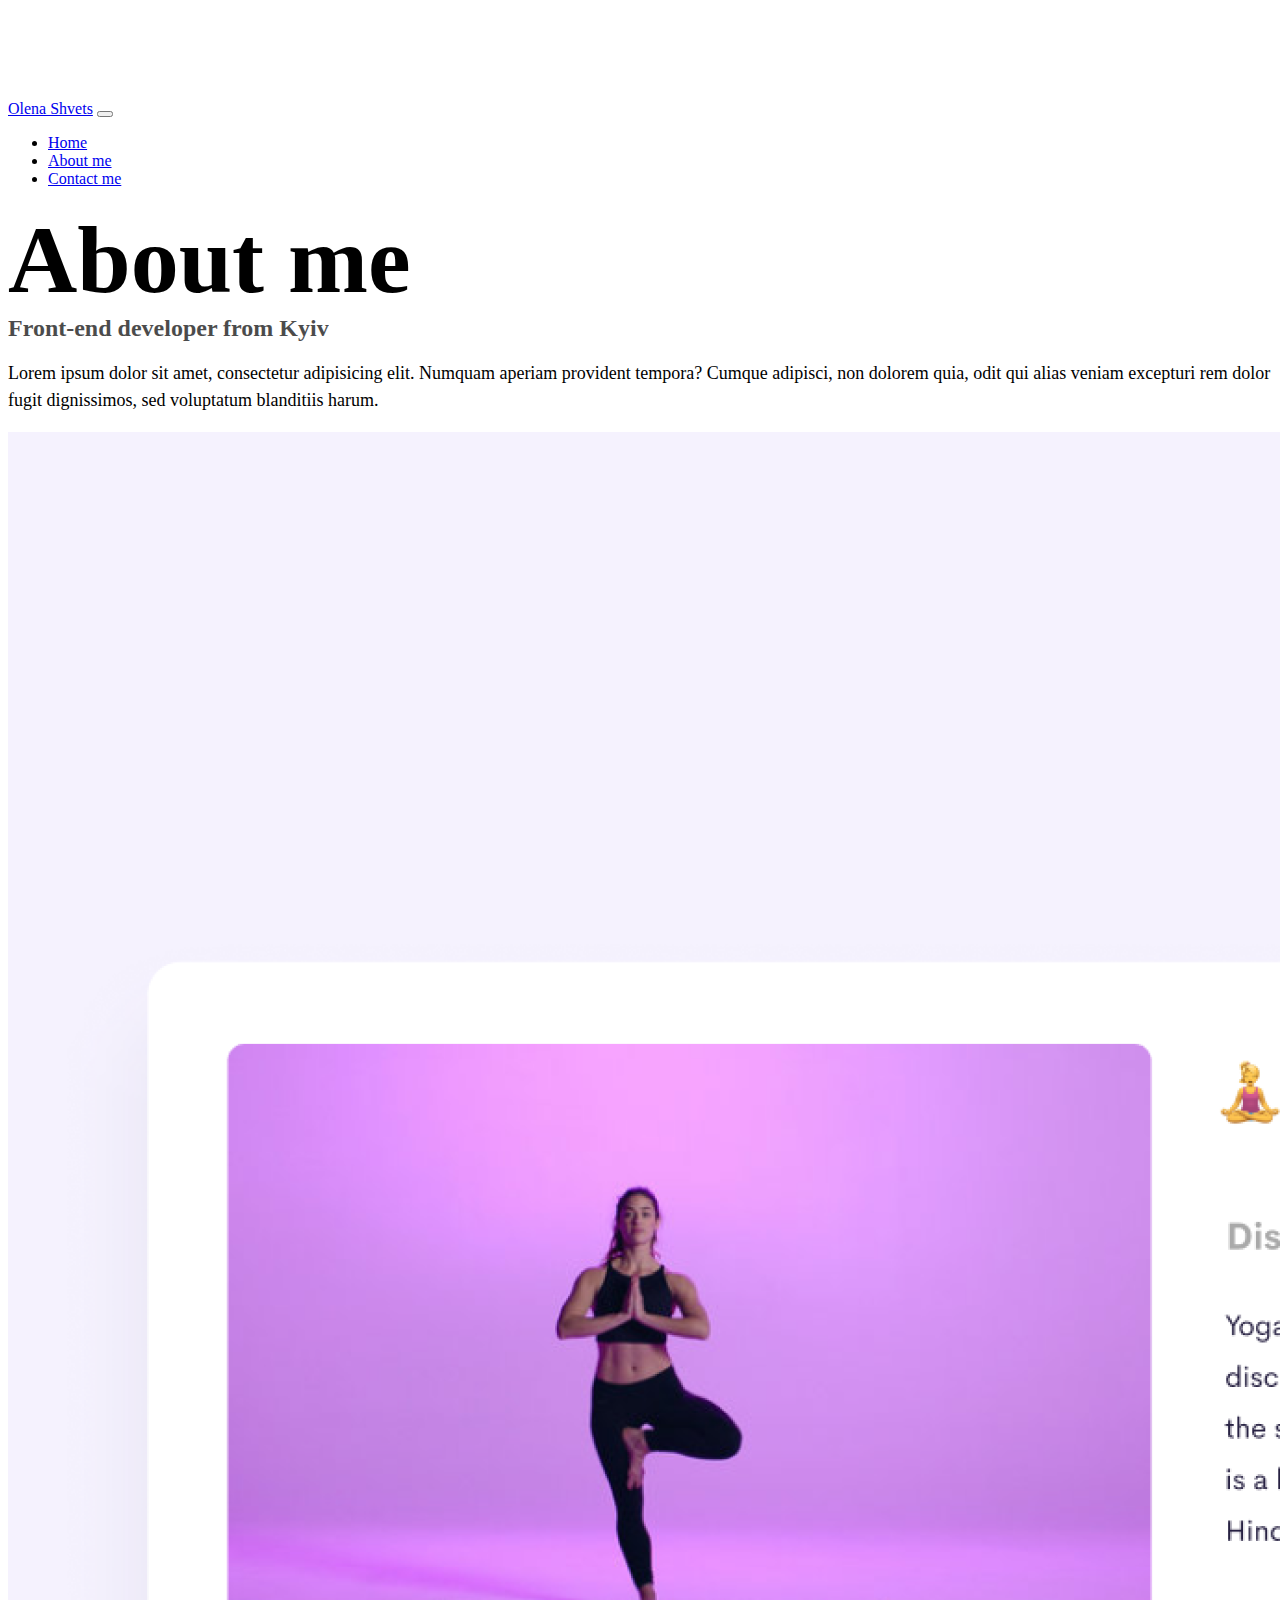
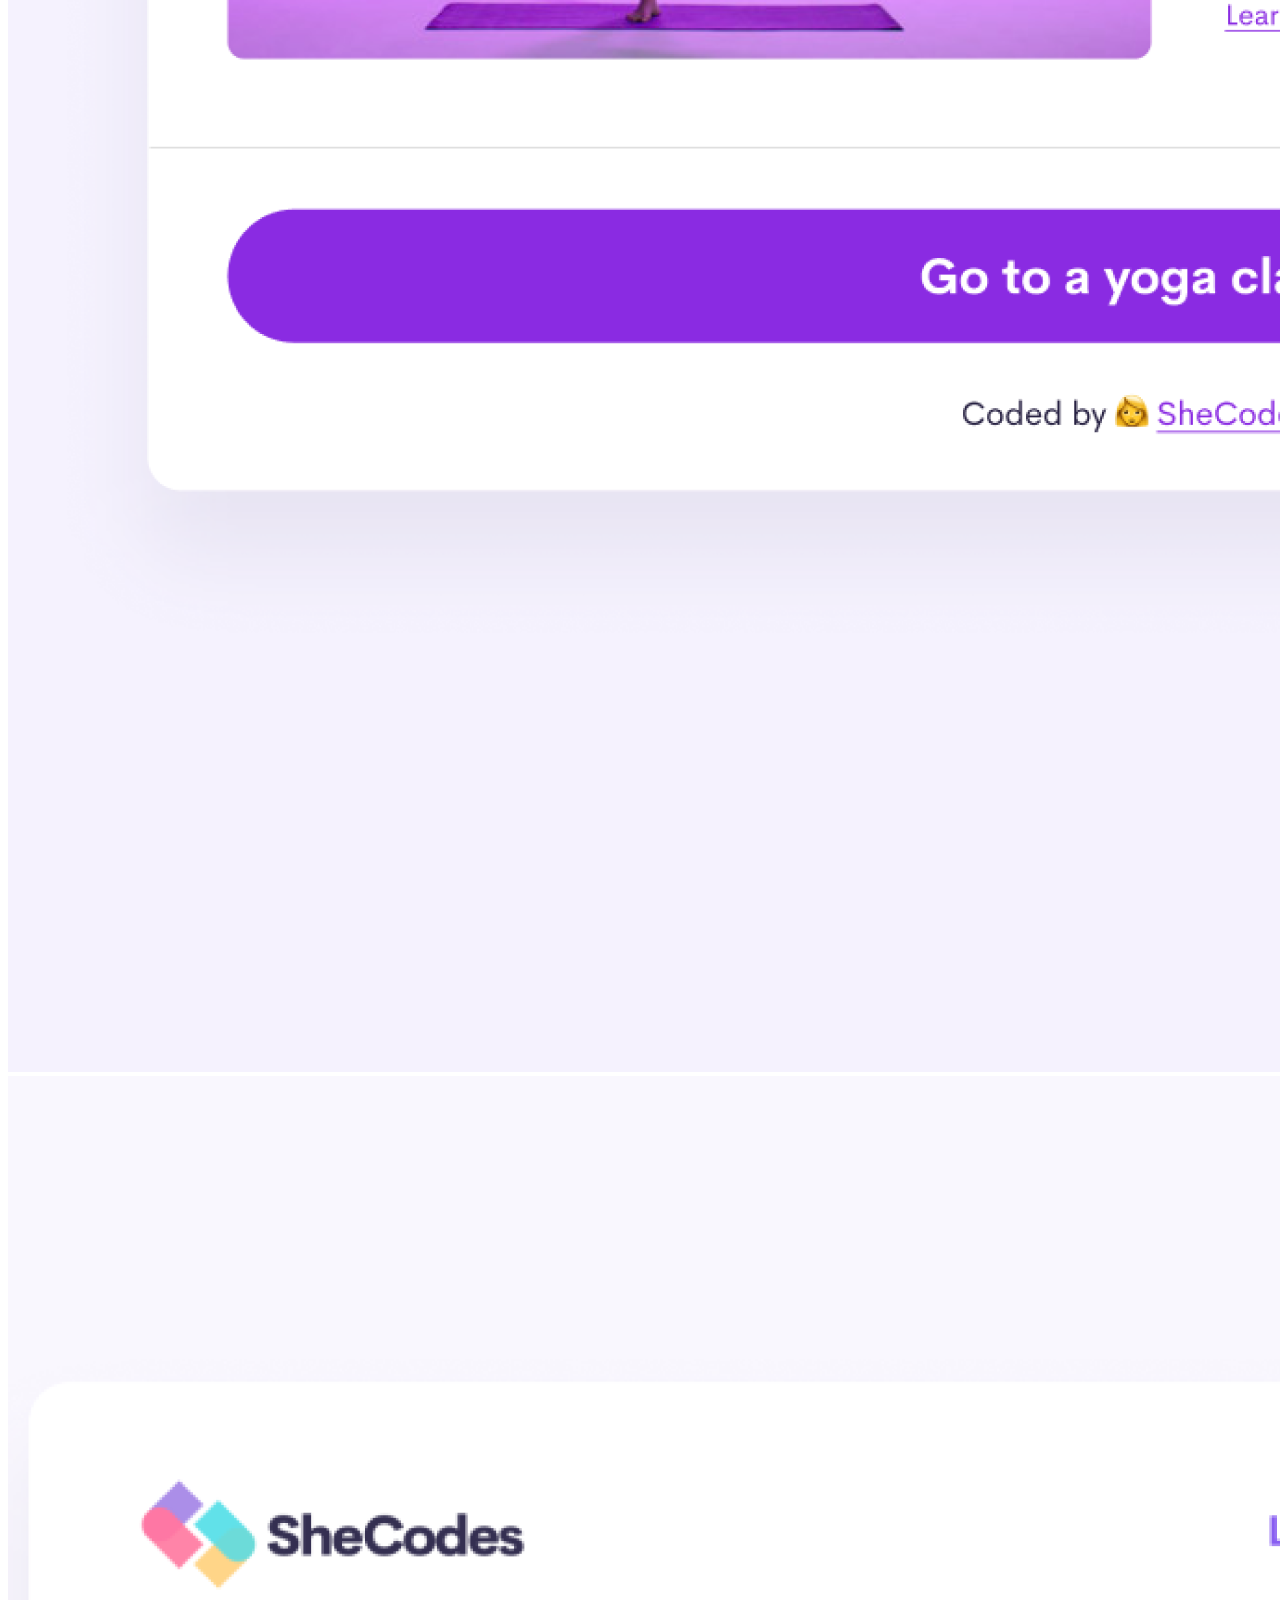
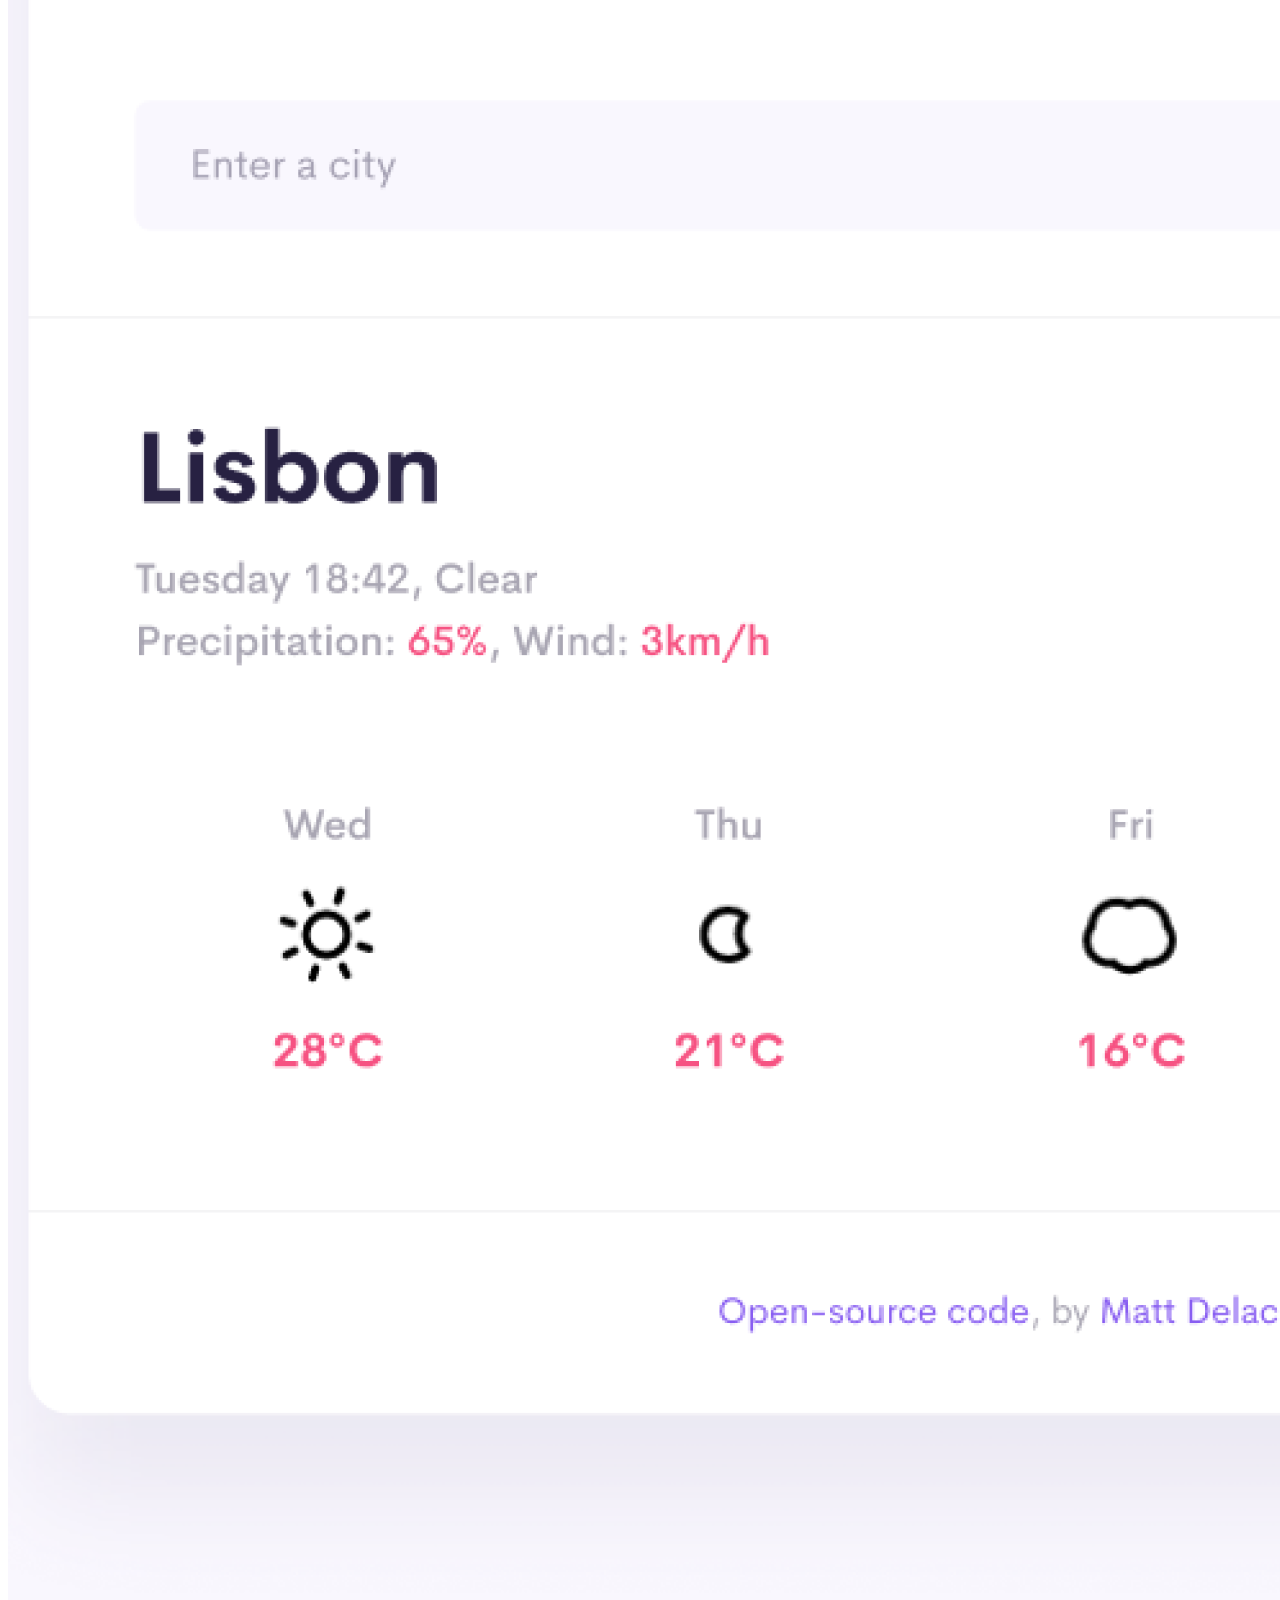
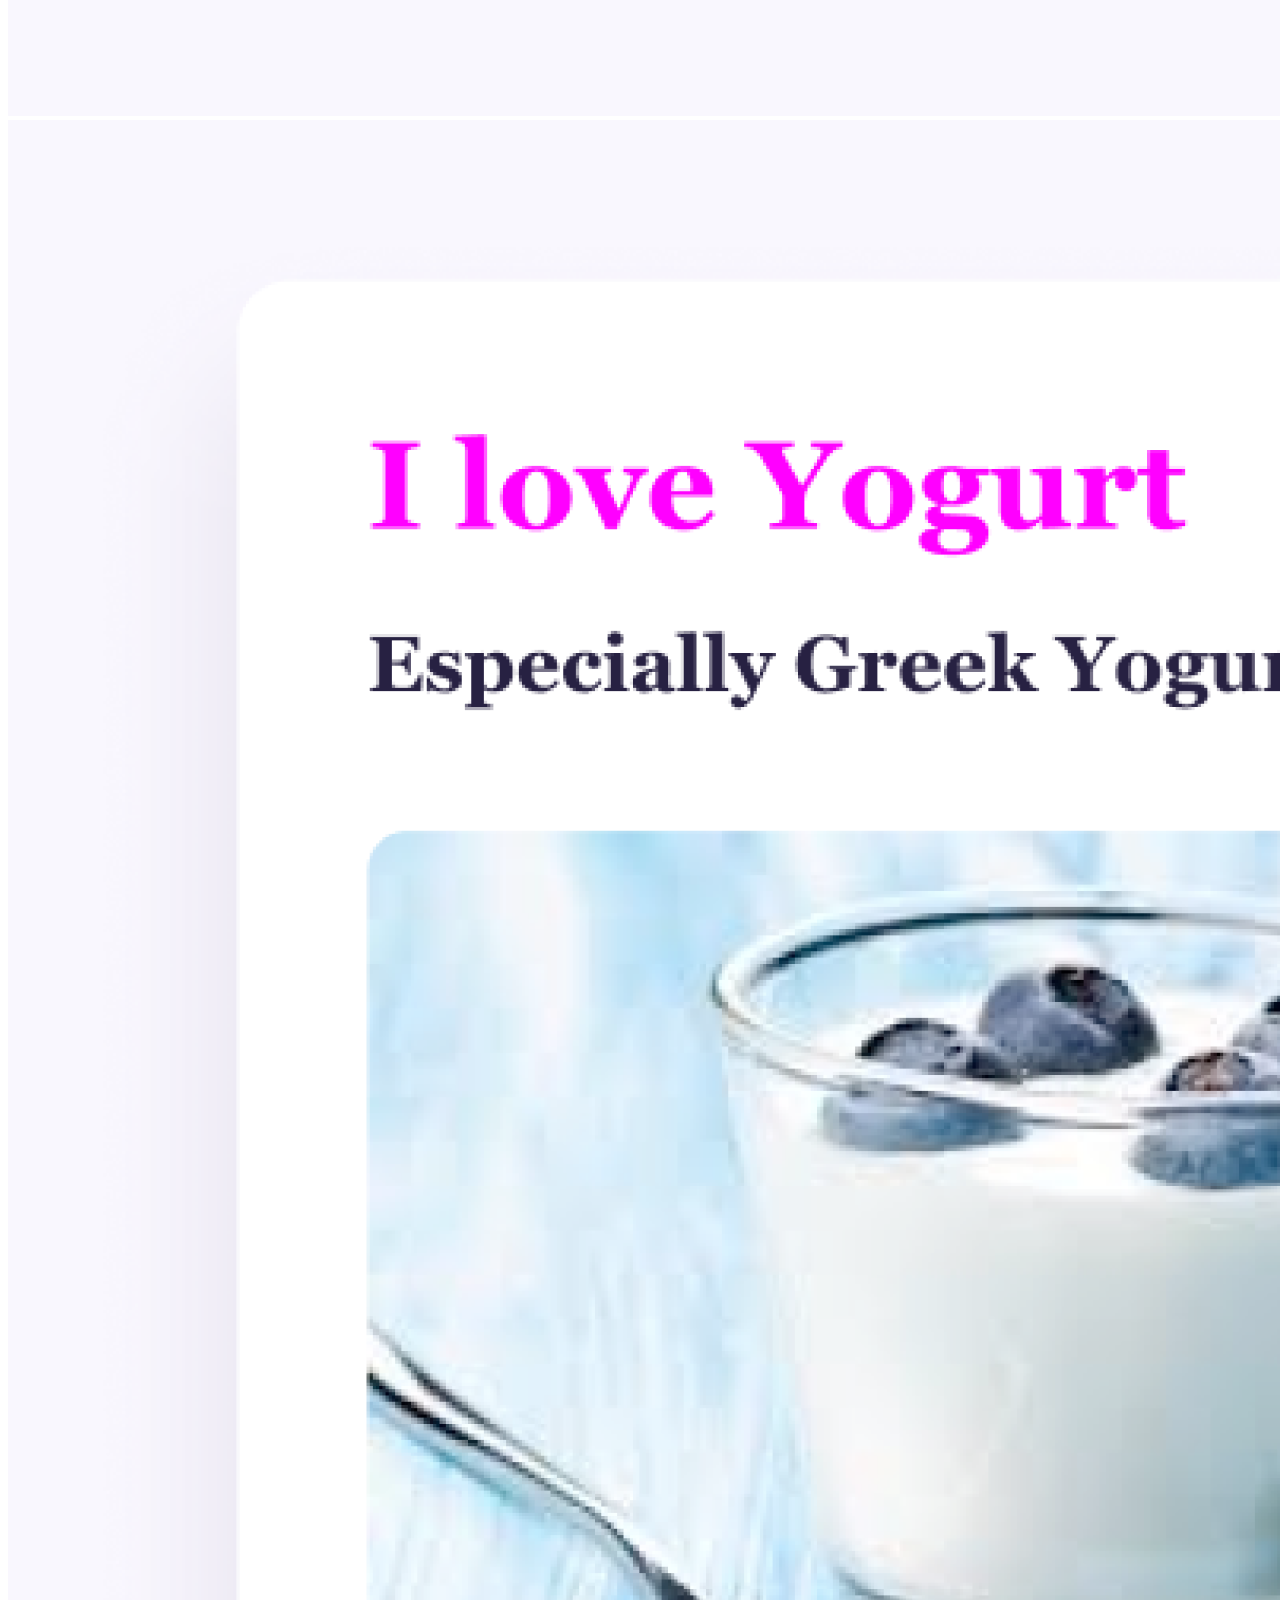
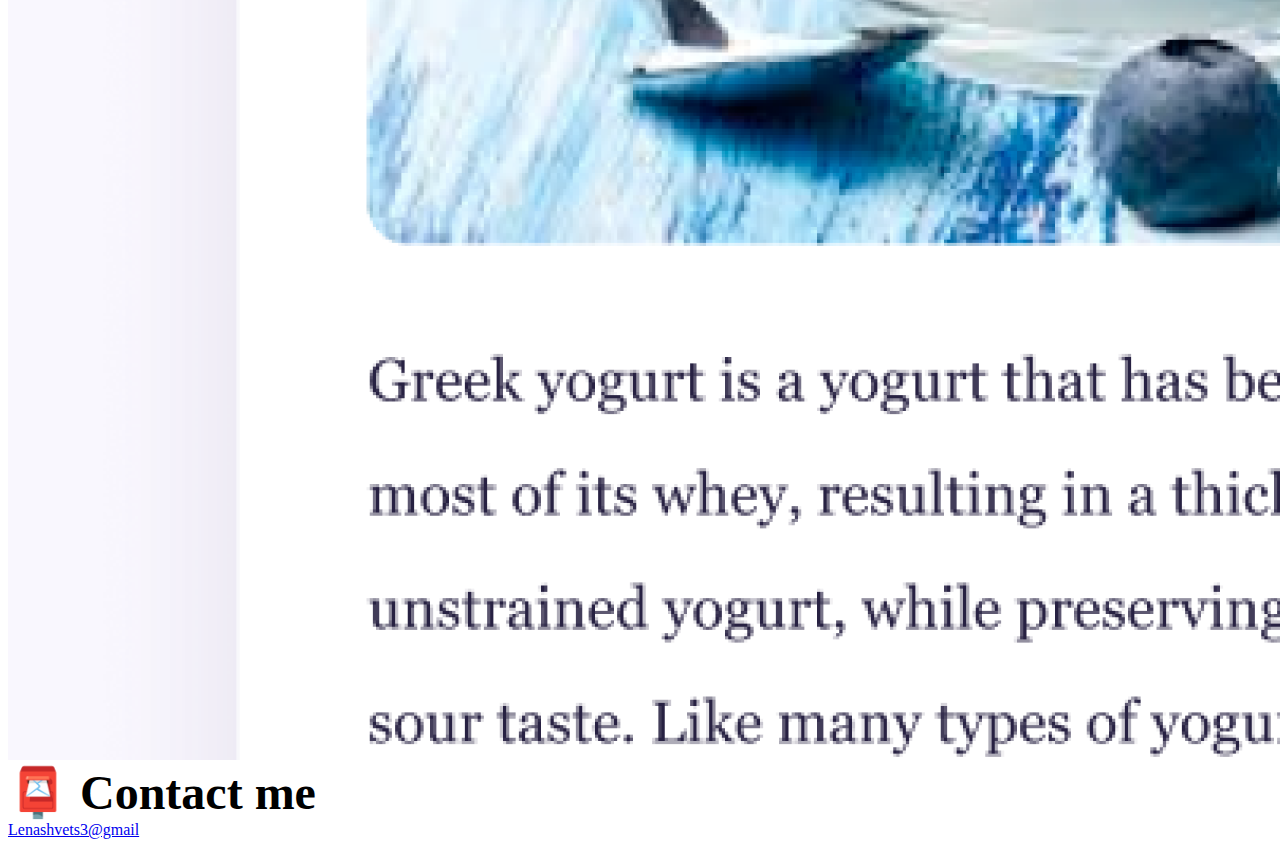
==== about.html @ 5d27a702 "created HTML, CSS files" ====
<!DOCTYPE html>
<html lang="en">
  <head>
    <meta charset="UTF-8" />
    <meta http-equiv="X-UA-Compatible" content="IE=edge" />
    <meta name="viewport" content="width=device-width, initial-scale=1.0" />
    <link
      href="https://cdn.jsdelivr.net/npm/bootstrap@5.0.0-beta2/dist/css/bootstrap.min.css"
      rel="stylesheet"
      integrity="sha384-BmbxuPwQa2lc/FVzBcNJ7UAyJxM6wuqIj61tLrc4wSX0szH/Ev+nYRRuWlolflfl"
      crossorigin="anonymous"
    />
    <script
      src="https://cdn.jsdelivr.net/npm/bootstrap@5.0.0-beta2/dist/js/bootstrap.bundle.min.js"
      integrity="sha384-b5kHyXgcpbZJO/tY9Ul7kGkf1S0CWuKcCD38l8YkeH8z8QjE0GmW1gYU5S9FOnJ0"
      crossorigin="anonymous"
    ></script>
    <link rel="stylesheet" href="style.css" />
    <title>About Olena Shvets</title>
  </head>
  <body>
    <nav class="navbar navbar-expand-lg navbar-light bg-light fixed-top">
      <div class="container">
        <a class="navbar-brand" href="index.html">Olena Shvets</a>
        <button
          class="navbar-toggler"
          type="button"
          data-bs-toggle="collapse"
          data-bs-target="#navbarNav"
          aria-controls="navbarNav"
          aria-expanded="false"
          aria-label="Toggle navigation"
        >
          <span class="navbar-toggler-icon"></span>
        </button>
        <div class="collapse navbar-collapse" id="navbarNav">
          <ul class="navbar-nav">
            <li class="nav-item">
              <a class="nav-link" aria-current="page" href="index.html">Home</a>
            </li>
            <li class="nav-item">
              <a class="nav-link active" href="about.html">About me</a>
            </li>
            <li class="nav-item">
              <a class="nav-link" href="about.html#contact">Contact me</a>
            </li>
          </ul>
        </div>
      </div>
    </nav>
    <h1 class="text-center">About me</h1>
    <h3 class="text-center">Front-end developer from Kyiv</h3>
    <div class="about-paragraphs text-center">
      <p>
        Lorem ipsum dolor sit amet, consectetur adipisicing elit. Numquam
        aperiam provident tempora? Cumque adipisci, non dolorem quia, odit qui
        alias veniam excepturi rem dolor fugit dignissimos, sed voluptatum
        blanditiis harum.
      </p>
    </div>
    <div class="container">
      <div class="row">
        <div class="col-sm-4">
          <img src="images/yoga.png" class="img-fluid p-2 shadow rounded" />
        </div>
        <div class="col-sm-4">
          <img src="images/weather.png" class="img-fluid p-2 shadow rounded" />
        </div>
        <div class="col-sm-4">
          <img src="images/yogurt.png" class="img-fluid p-2 shadow rounded" />
        </div>
      </div>
    </div>
    <div id="contact" class="mt-5">
      <h2 class="text-center">📮 Contact me</h2>
      <a href="mailto:Lenashvets3@gmail" class="email-link"
        >Lenashvets3@gmail</a
      >
    </div>
  </body>
</html>
---- style.css ----
:root {
  --primary-color: #6c63ff;
  --secondary-color: #f5f2fe;
  --box-shadow: 0 5px 10px rgba(0, 0, 0, 0.3);
}

body {
  margin-top: 100px;
}

h1,
h2,
h3 {
  margin: 0;
}

h1 {
  font-size: 96px;
}

h2 {
  font-size: 48px;
}

h3 {
  font-size: 24px;
  opacity: 0.7;
}

p {
  font-size: 18px;
  line-height: 1.5;
}

.navigation-links {
  display: flex;
  margin-top: 40px;
  justify-content: center;
}

.navigation-links a {
  margin: 20px;
}
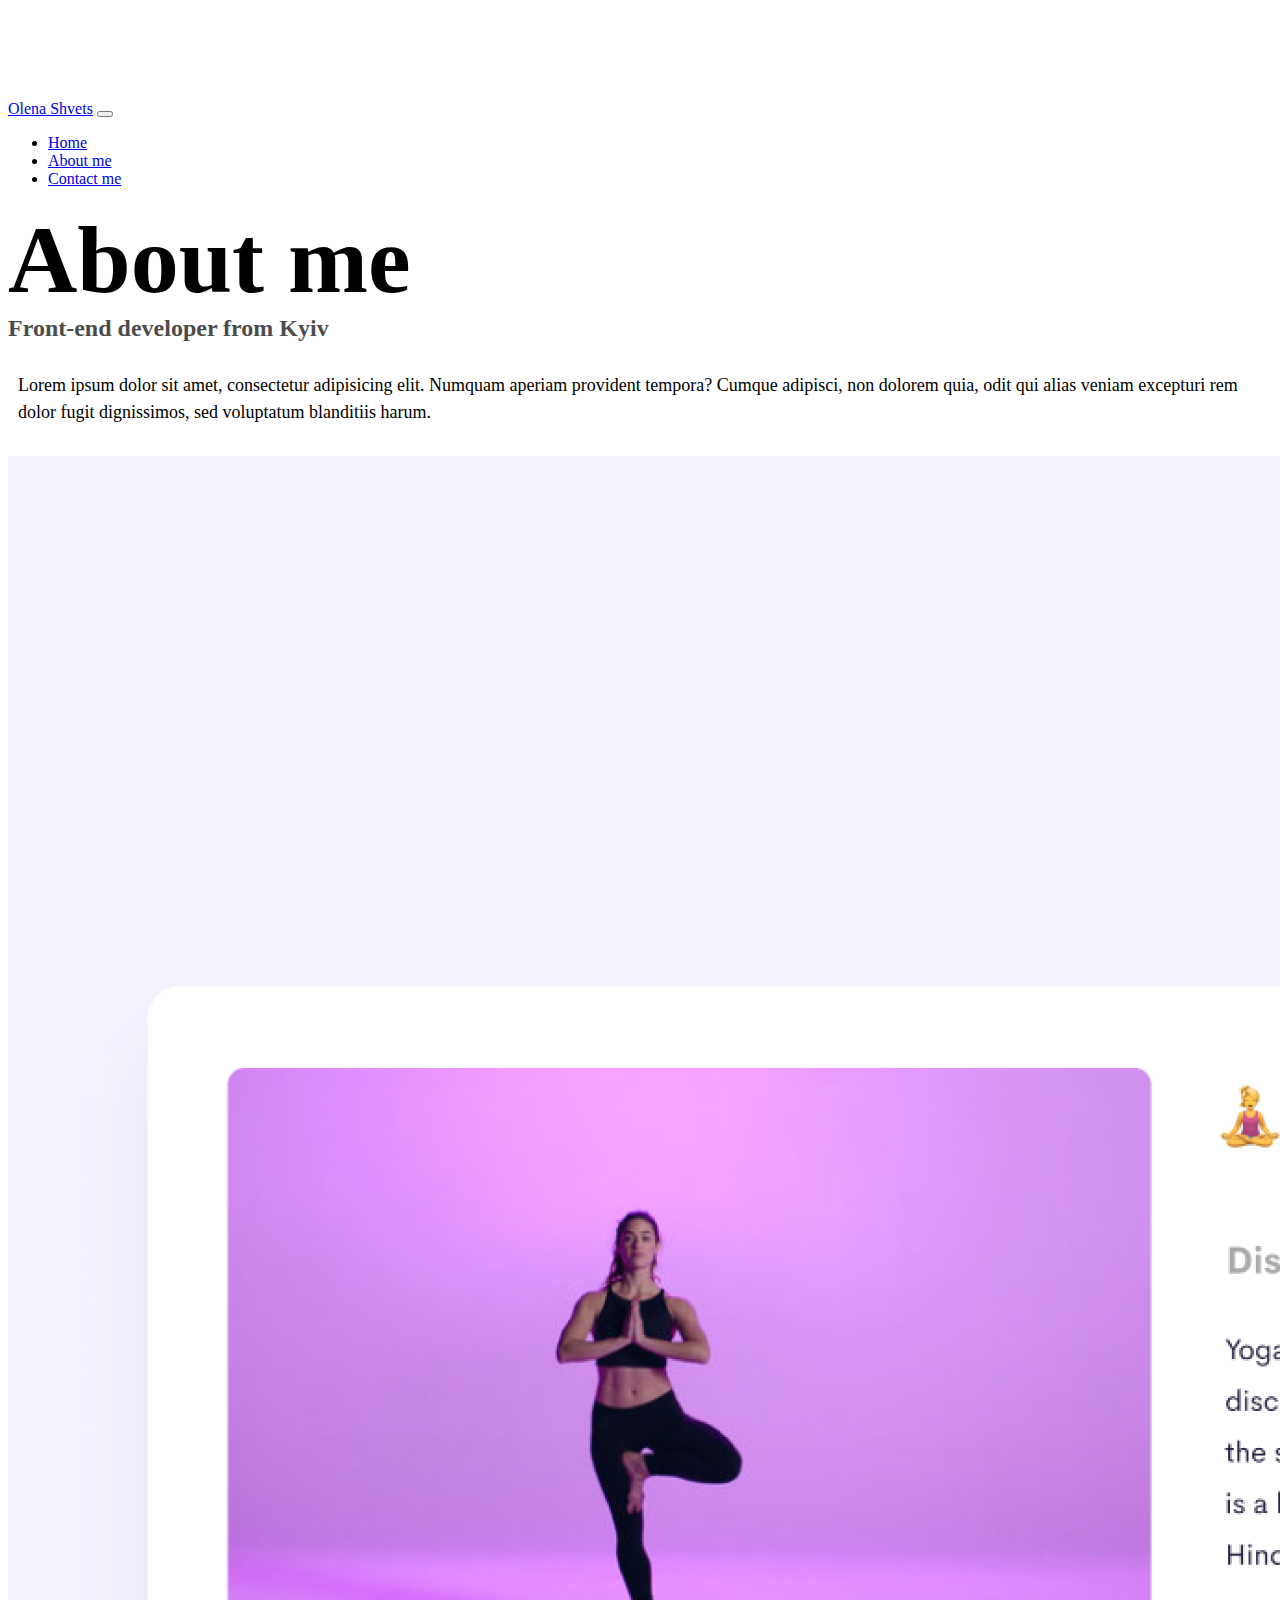
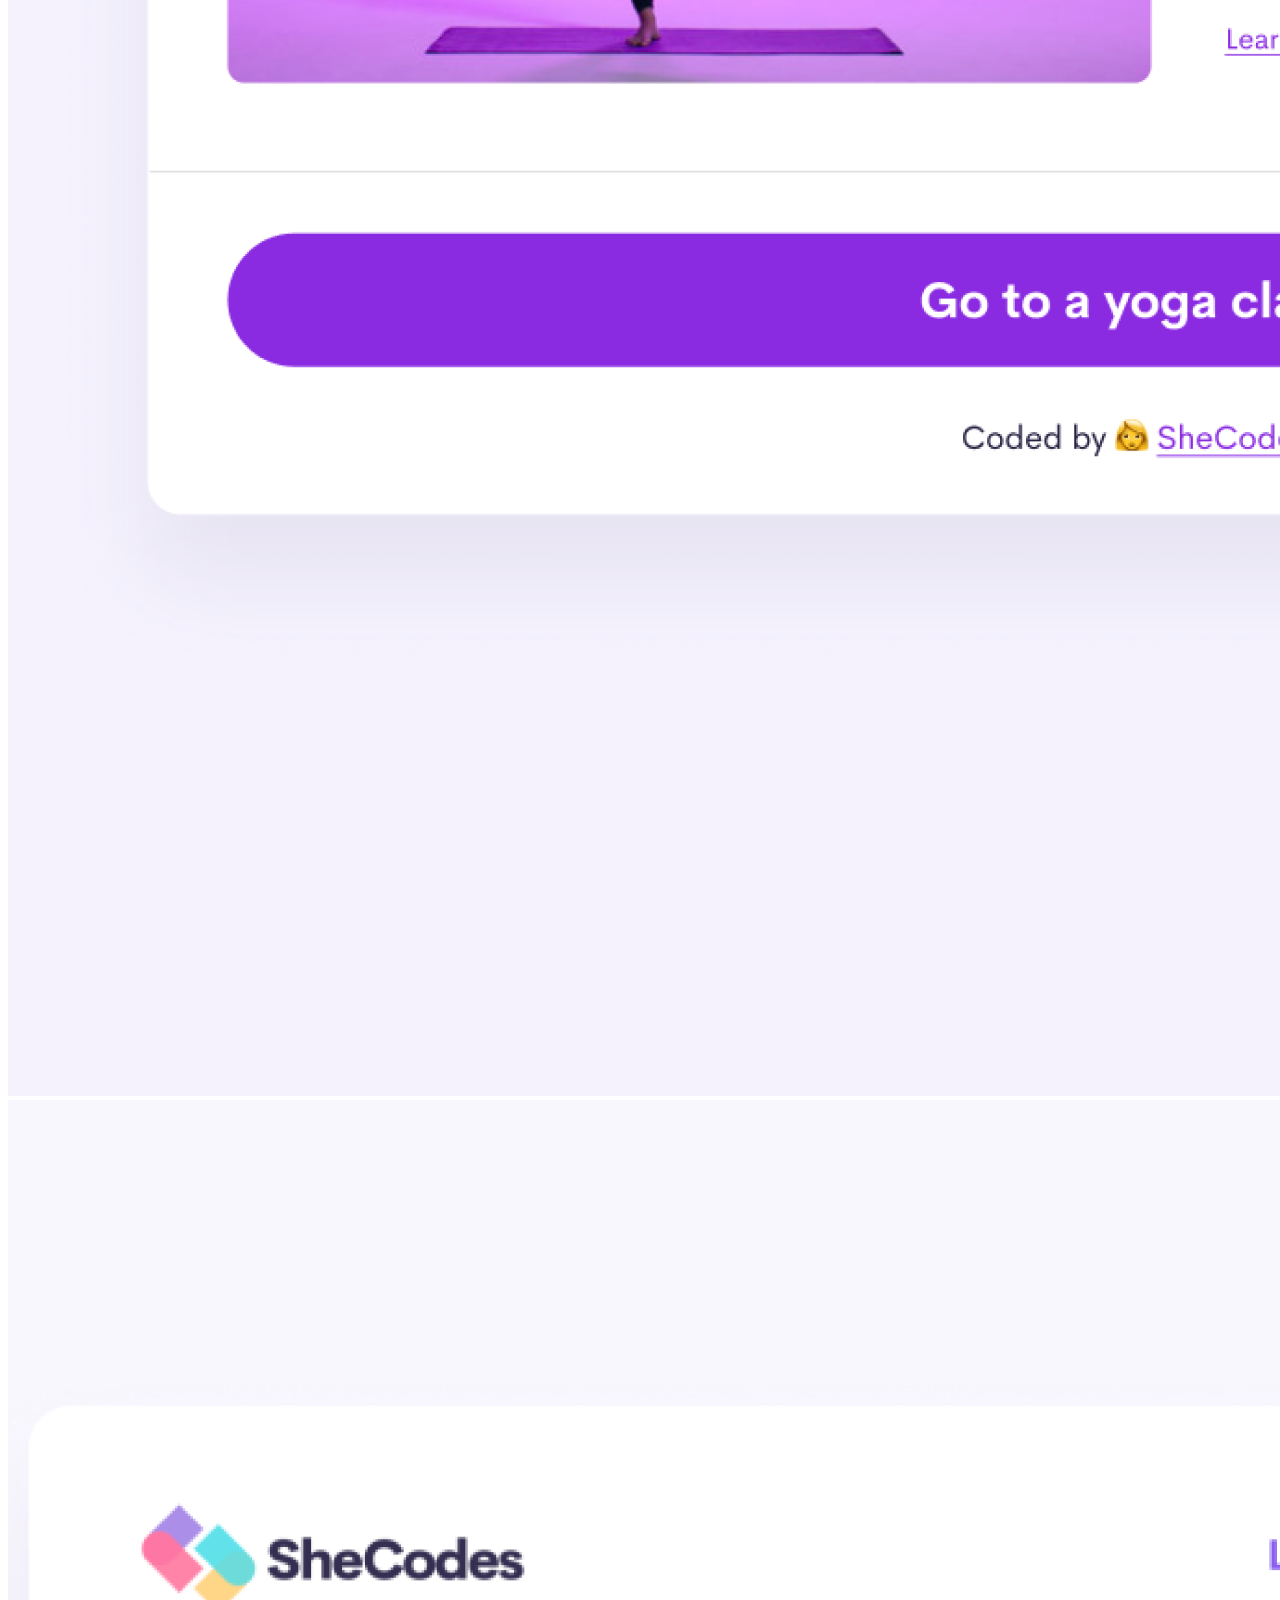
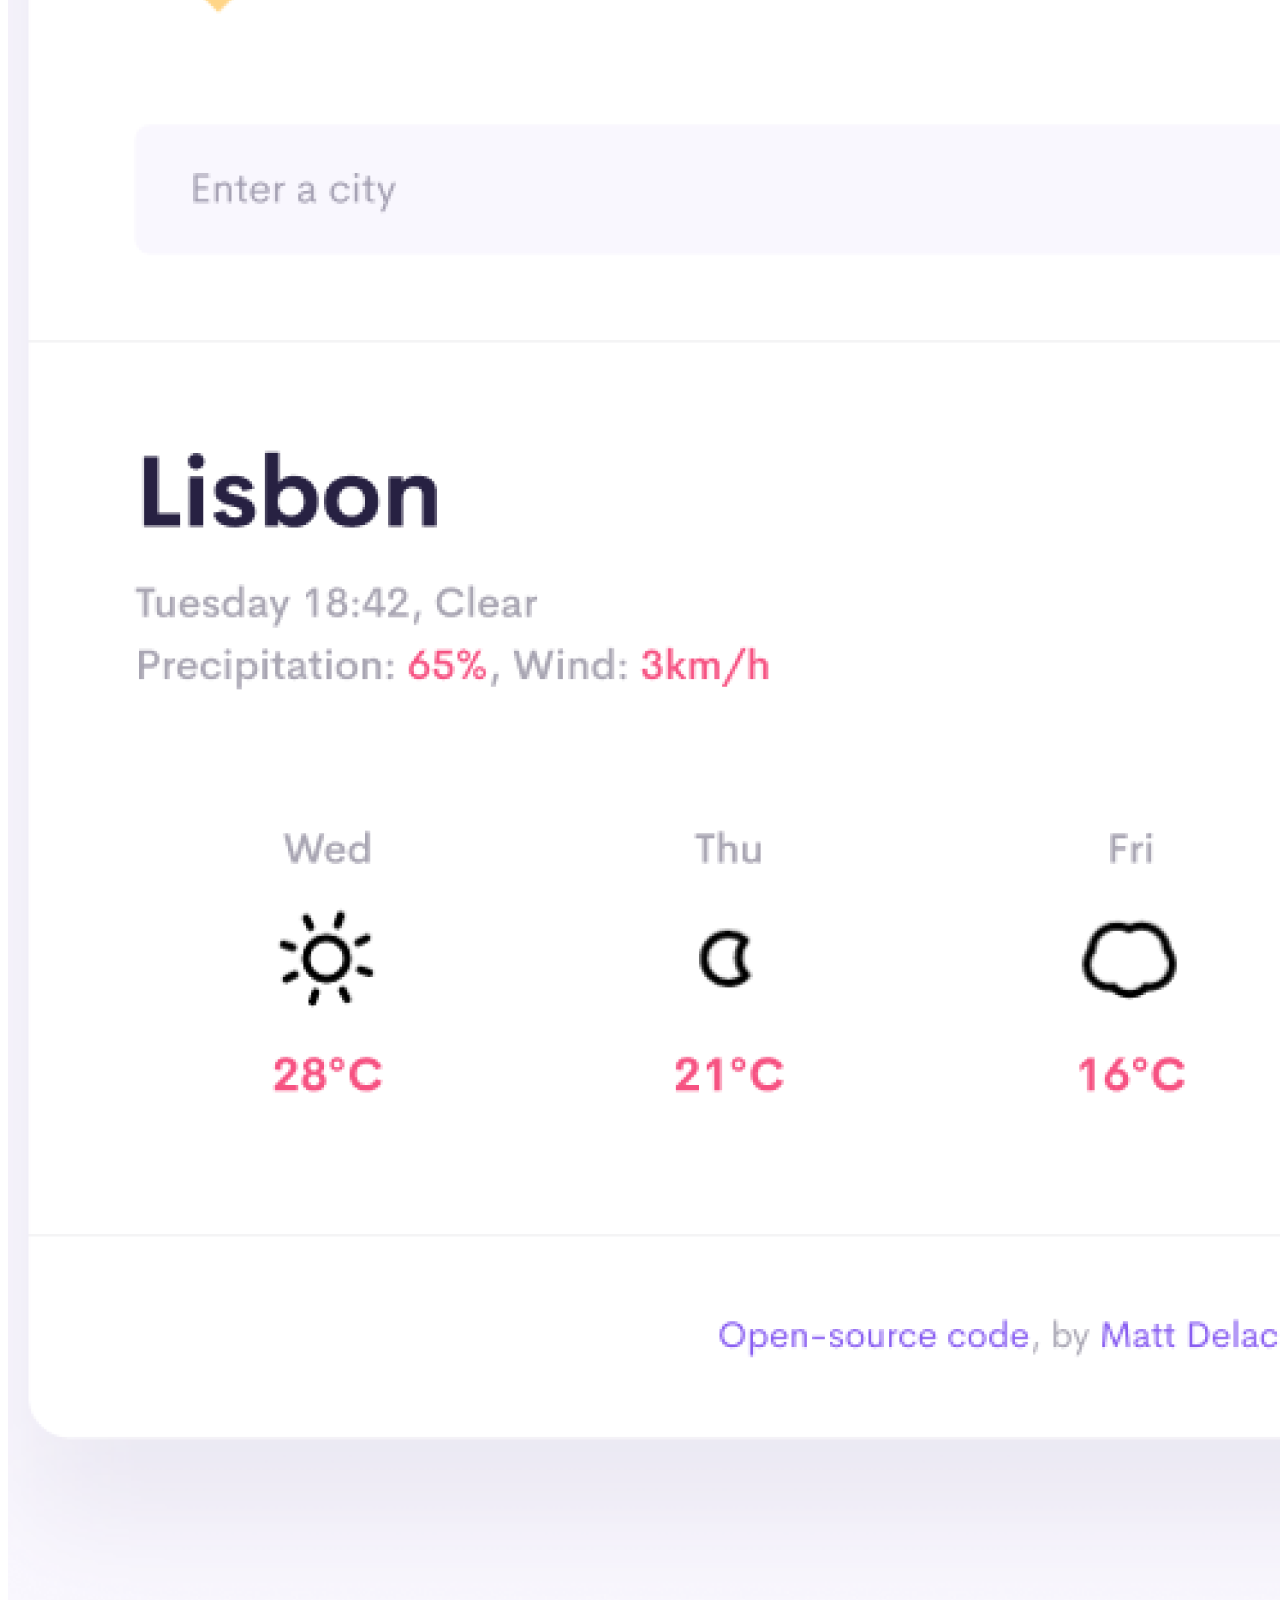
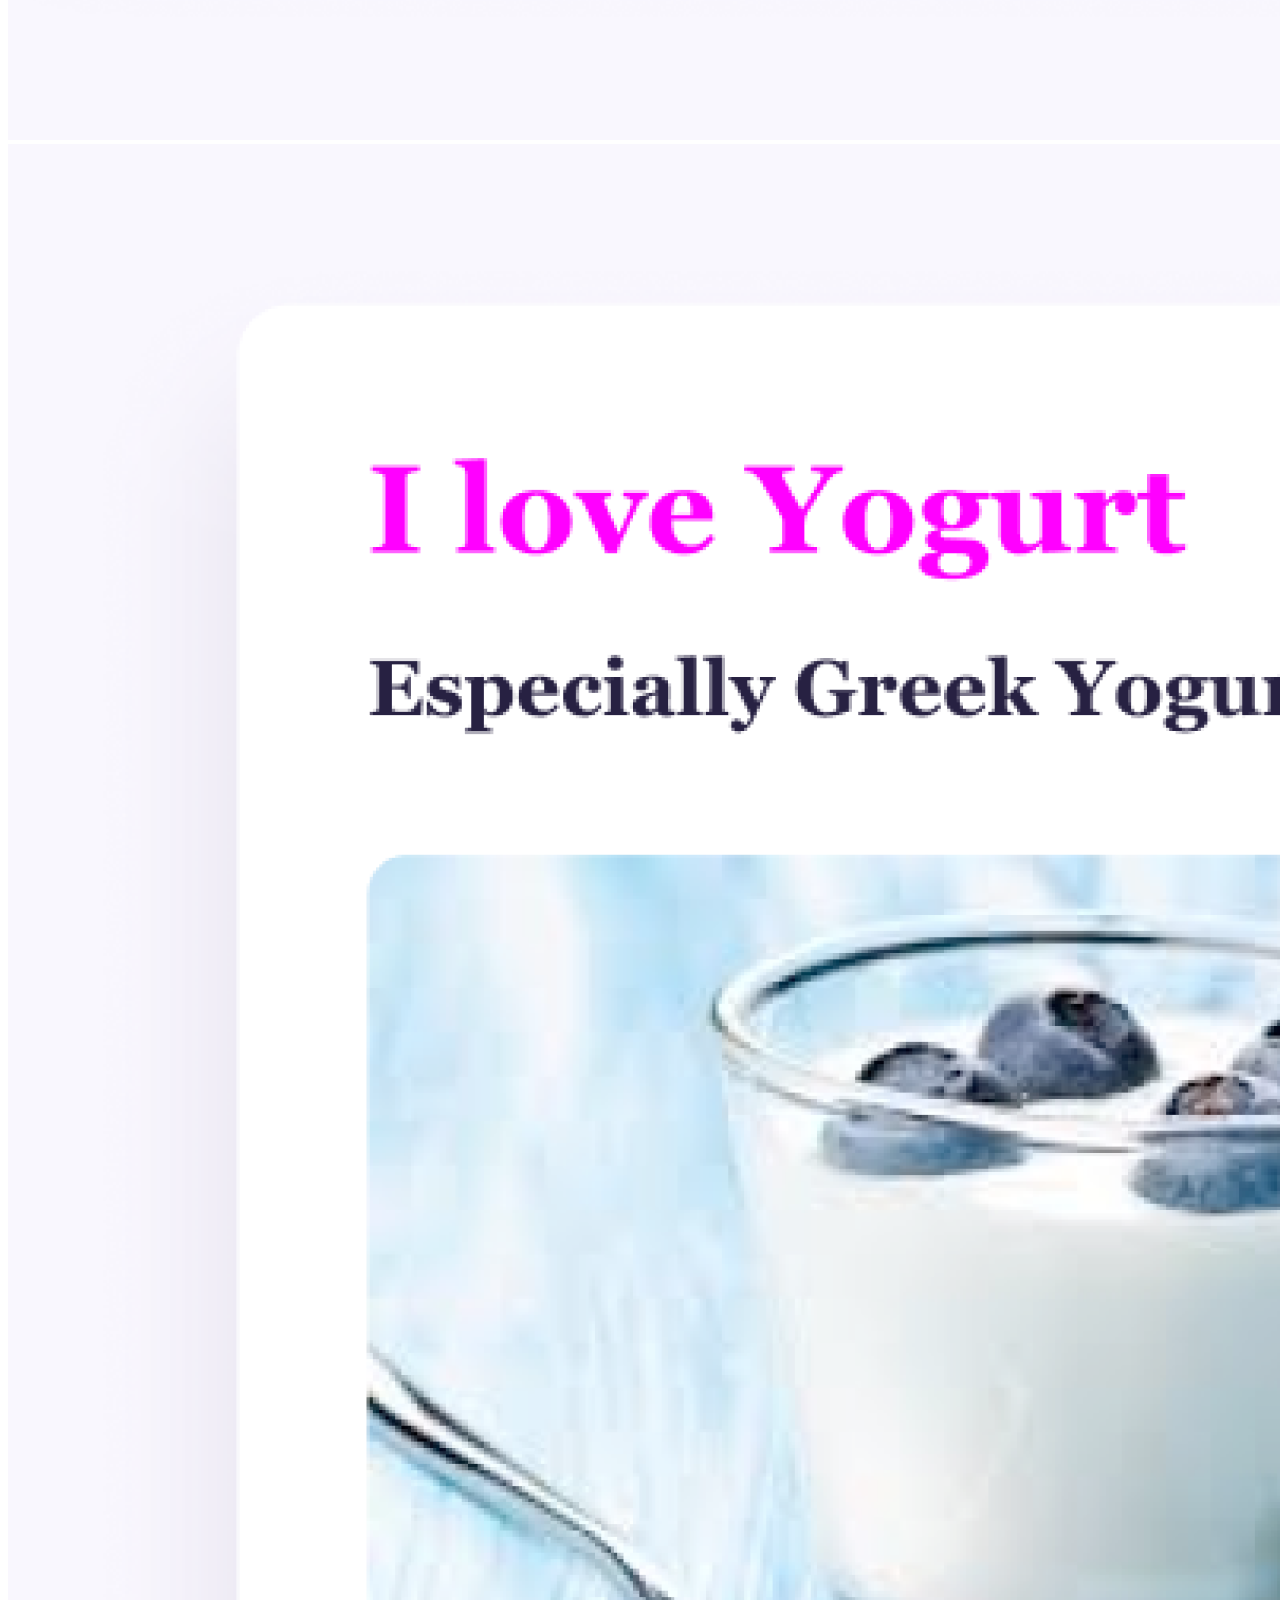
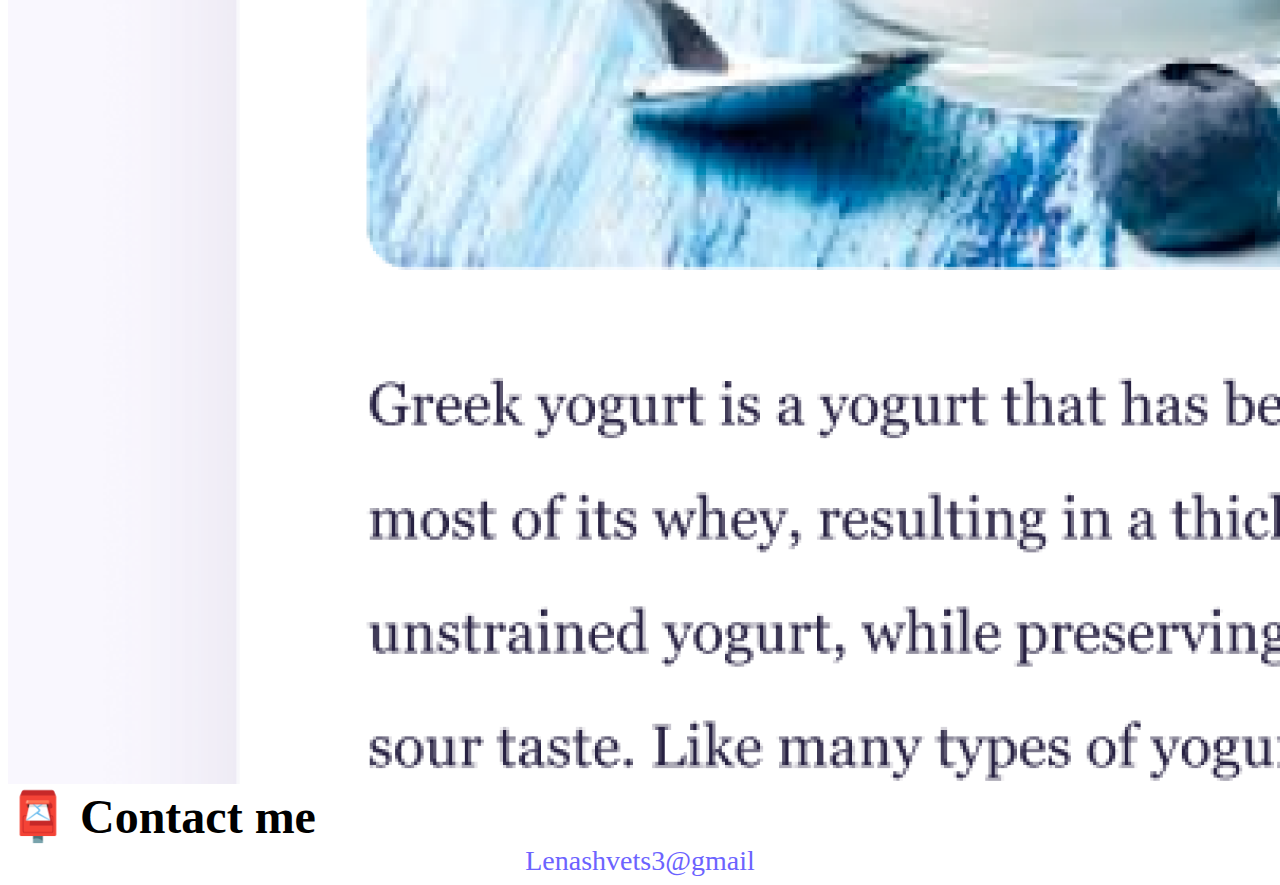
==== commit 760a579e: "Made website SEO friendly" ====
--- a/about.html
+++ b/about.html
@@ -17,11 +17,15 @@
     ></script>
     <link rel="stylesheet" href="style.css" />
     <title>About Olena Shvets</title>
+    <meta
+      name="description"
+      content="Olena Shvets - Front-end developer from Kyiv, Ukraine, projects, Contact job inquiries"
+    />
   </head>
   <body>
     <nav class="navbar navbar-expand-lg navbar-light bg-light fixed-top">
       <div class="container">
-        <a class="navbar-brand" href="index.html">Olena Shvets</a>
+        <a class="navbar-brand" href="/" title="Homepage">Olena Shvets</a>
         <button
           class="navbar-toggler"
           type="button"
@@ -36,13 +40,29 @@
         <div class="collapse navbar-collapse" id="navbarNav">
           <ul class="navbar-nav">
             <li class="nav-item">
-              <a class="nav-link" aria-current="page" href="index.html">Home</a>
+              <a
+                class="nav-link"
+                aria-current="page"
+                href="/index.html"
+                title="Homepage"
+                >Home</a
+              >
             </li>
             <li class="nav-item">
-              <a class="nav-link active" href="about.html">About me</a>
+              <a
+                class="nav-link active"
+                href="/about.html"
+                title="About Olena Shvets"
+                >About me</a
+              >
             </li>
             <li class="nav-item">
-              <a class="nav-link" href="about.html#contact">Contact me</a>
+              <a
+                class="nav-link"
+                href="/about.html#contact"
+                title="Contact Olena Shvets"
+                >Contact me</a
+              >
             </li>
           </ul>
         </div>
@@ -61,13 +81,25 @@
     <div class="container">
       <div class="row">
         <div class="col-sm-4">
-          <img src="images/yoga.png" class="img-fluid p-2 shadow rounded" />
+          <img
+            src="images/yoga.png"
+            alt="Yoga project"
+            class="img-fluid p-2 shadow rounded"
+          />
         </div>
         <div class="col-sm-4">
-          <img src="images/weather.png" class="img-fluid p-2 shadow rounded" />
+          <img
+            src="images/weather.png"
+            alt="Weather project"
+            class="img-fluid p-2 shadow rounded"
+          />
         </div>
         <div class="col-sm-4">
-          <img src="images/yogurt.png" class="img-fluid p-2 shadow rounded" />
+          <img
+            src="images/yogurt.png"
+            alt="Yogurt project"
+            class="img-fluid p-2 shadow rounded"
+          />
         </div>
       </div>
     </div>
--- a/style.css
+++ b/style.css
@@ -41,3 +41,48 @@
 .navigation-links a {
   margin: 20px;
 }
+
+.primary-link {
+  border-radius: 4px;
+  padding: 20px 15px;
+  text-decoration: none;
+  text-transform: capitalize;
+  background: var(--primary-color);
+  box-shadow: var(--box-shadow);
+  color: white;
+}
+
+.secondary-link {
+  border-radius: 4px;
+  padding: 20px 15px;
+  text-decoration: none;
+  text-transform: capitalize;
+  color: var(--primary-color);
+  border: 1px solid var(--primary-color);
+}
+
+.homepage-link {
+  color: var(--primary-color);
+  text-align: center;
+  display: block;
+}
+
+.about-paragraphs {
+  margin: 30px 0;
+}
+
+.about-paragraphs p {
+  margin: 10px;
+}
+
+.email-link {
+  display: flex;
+  justify-content: center;
+  color: var(--primary-color);
+  font-size: 28px;
+  text-decoration: none;
+}
+
+.email-link:hover {
+  text-decoration: underline;
+}
